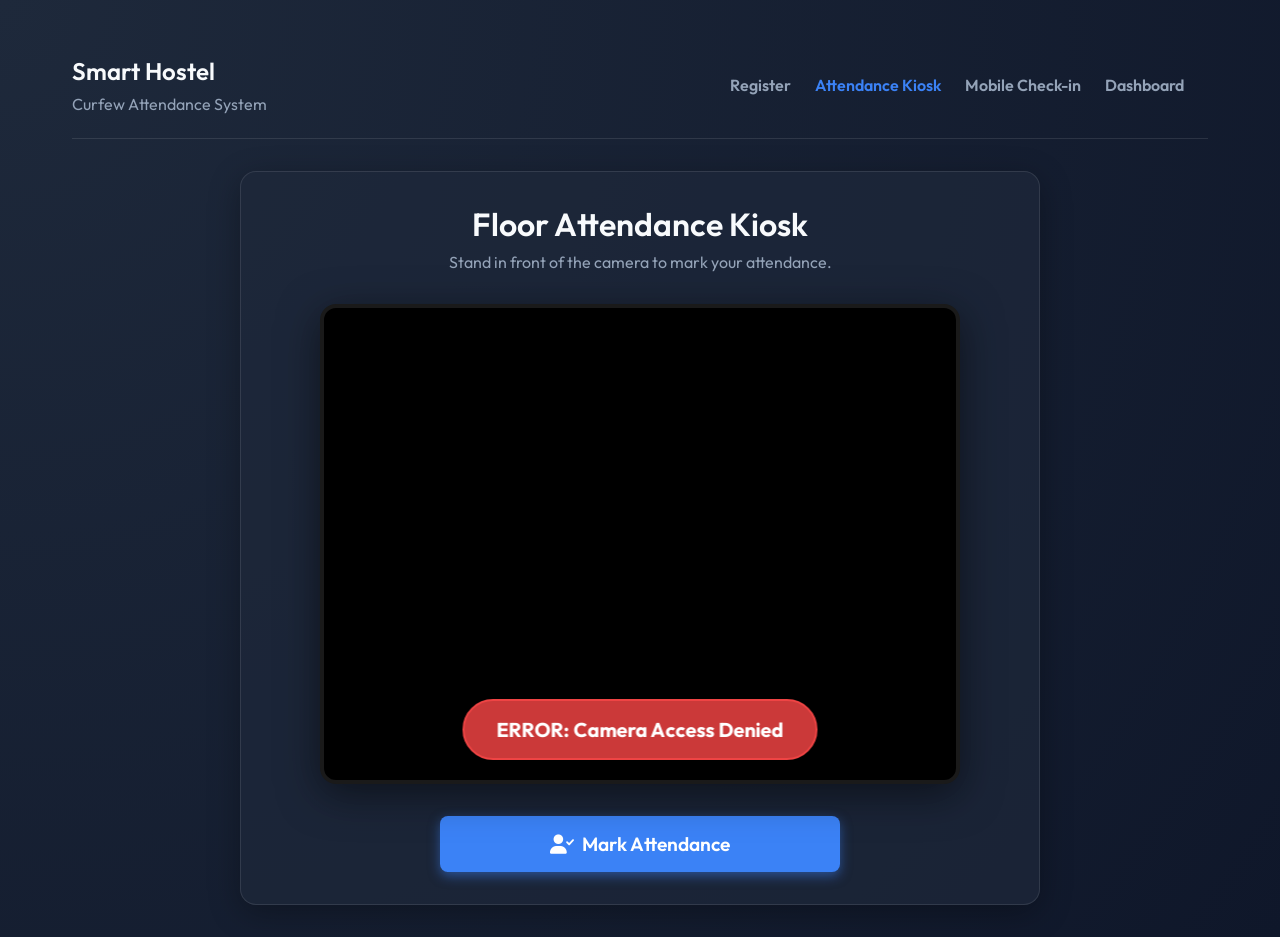
==== frontend/attendance.html @ 247e2a53 "prototype complete" ====
<!DOCTYPE html>
<html lang="en">

<head>
    <meta charset="UTF-8">
    <meta name="viewport" content="width=device-width, initial-scale=1.0">
    <title>Attendance - Smart Hostel Attendance</title>
    <link rel="stylesheet" href="index.css">
    <link rel="stylesheet" href="https://cdnjs.cloudflare.com/ajax/libs/font-awesome/6.0.0/css/all.min.css">
    <style>
        .kiosk-container {
            display: flex;
            flex-direction: column;
            align-items: center;
            max-width: 800px;
            margin: 0 auto;
            text-align: center;
            padding: 2rem;
        }

        .video-wrapper {
            position: relative;
            width: 100%;
            max-width: 640px;
            aspect-ratio: 4/3;
            border-radius: 16px;
            overflow: hidden;
            border: 4px solid var(--card-border);
            background: #000;
            box-shadow: 0 10px 40px rgba(0, 0, 0, 0.5);
            margin-bottom: 2rem;
        }

        #video {
            width: 100%;
            height: 100%;
            object-fit: cover;
            transform: scaleX(-1);
        }

        #canvas {
            display: none;
        }

        /* The scanning overlay line */
        .scan-line {
            position: absolute;
            top: 0;
            left: 0;
            width: 100%;
            height: 4px;
            background: var(--accent-color);
            box-shadow: 0 0 10px var(--accent-color), 0 0 20px var(--accent-color);
            opacity: 0.7;
            display: none;
            animation: scan 2s linear infinite;
        }

        @keyframes scan {
            0% {
                top: 0;
            }

            50% {
                top: 100%;
            }

            100% {
                top: 0;
            }
        }

        /* Result Overlay */
        .result-overlay {
            position: absolute;
            bottom: 20px;
            left: 50%;
            transform: translateX(-50%);
            padding: 1rem 2rem;
            border-radius: 999px;
            font-weight: 700;
            font-size: 1.25rem;
            display: none;
            backdrop-filter: blur(10px);
            box-shadow: 0 4px 15px rgba(0, 0, 0, 0.3);
            white-space: nowrap;
            z-index: 10;
        }

        .result-present {
            background: rgba(16, 185, 129, 0.85);
            color: white;
            border: 2px solid var(--success);
        }

        .result-unknown {
            background: rgba(239, 68, 68, 0.85);
            color: white;
            border: 2px solid var(--danger);
        }

        .result-curfew {
            background: rgba(245, 158, 11, 0.85);
            color: white;
            border: 2px solid var(--warning);
        }

        .controls {
            display: flex;
            gap: 1rem;
            width: 100%;
            max-width: 400px;
        }
    </style>
</head>

<body>
    <div class="container">
        <header class="header">
            <div>
                <h2>Smart Hostel</h2>
                <p>Curfew Attendance System</p>
            </div>
            <nav class="nav-links">
                <a href="register.html">Register</a>
                <a href="attendance.html" class="active">Attendance Kiosk</a>
                <a href="mobile.html">Mobile Check-in</a>
                <a href="dashboard.html">Dashboard</a>
                <div id="logout-container"></div>
            </nav>
        </header>

        <main class="animate-fade-in">
            <div class="glass kiosk-container">
                <h1 style="margin-bottom: 0.5rem;">Floor Attendance Kiosk</h1>
                <p style="margin-bottom: 2rem;">Stand in front of the camera to mark your attendance.</p>

                <div class="video-wrapper">
                    <video id="video" autoplay playsinline></video>
                    <canvas id="canvas"></canvas>
                    <div class="scan-line" id="scan-line"></div>
                    <div class="result-overlay" id="result-overlay"></div>
                </div>

                <div class="controls">
                    <button id="scan-btn" class="btn btn-primary"
                        style="width: 100%; font-size: 1.2rem; padding: 1rem;">
                        <i class="fas fa-user-check"></i> Mark Attendance
                    </button>
                </div>
            </div>
        </main>
    </div>

    <script>
        // --- AUTH CHECK FOR LOGOUT ---
        const token = localStorage.getItem('admin_token');
        if (token) {
            document.getElementById('logout-container').innerHTML = `
                <button onclick="logout()" class="btn btn-outline" style="padding: 0.5rem 1rem; margin-left: 1rem; border-color: var(--danger); color: var(--danger);">Logout</button>
            `;
        }

        function logout() {
            localStorage.removeItem('admin_token');
            localStorage.removeItem('admin_user');
            window.location.reload();
        }

        const video = document.getElementById('video');
        const canvas = document.getElementById('canvas');
        const scanBtn = document.getElementById('scan-btn');
        const scanLine = document.getElementById('scan-line');
        const resultOverlay = document.getElementById('result-overlay');

        // Initialize webcam
        async function initCamera() {
            try {
                const stream = await navigator.mediaDevices.getUserMedia({ video: true });
                video.srcObject = stream;
            } catch (err) {
                console.error("Error accessing camera:", err);
                showOverlay("ERROR: Camera Access Denied", "result-unknown");
            }
        }

        initCamera();

        function showOverlay(message, className) {
            resultOverlay.textContent = message;
            resultOverlay.className = `result-overlay ${className}`;
            resultOverlay.style.display = 'block';

            // Hide after 3 seconds
            setTimeout(() => {
                resultOverlay.style.display = 'none';
            }, 3000);
        }

        scanBtn.addEventListener('click', async () => {
            // UI state
            scanBtn.disabled = true;
            scanLine.style.display = 'block';
            resultOverlay.style.display = 'none';

            // Capture frame
            canvas.width = video.videoWidth;
            canvas.height = video.videoHeight;
            const ctx = canvas.getContext('2d');
            ctx.drawImage(video, 0, 0, canvas.width, canvas.height);

            canvas.toBlob(async (blob) => {
                const formData = new FormData();
                formData.append("image", blob, "scan.jpg");

                try {
                    const response = await fetch("http://localhost:8000/attendance", {
                        method: "POST",
                        body: formData
                    });

                    const data = await response.json();

                    if (data.status === "Present") {
                        showOverlay(`PRESENT: ${data.name.toUpperCase()}`, "result-present");
                    } else if (data.status === "Unknown") {
                        showOverlay("UNRECOGNIZED IDENTITY", "result-unknown");
                    } else if (data.status === "No face detected") {
                        showOverlay("NO FACE DETECTED", "result-curfew");
                    } else {
                        // e.g. Outside curfew window
                        showOverlay(data.status.toUpperCase(), "result-curfew");
                    }
                } catch (err) {
                    console.error(err);
                    showOverlay("ERROR: Server Communication Failed", "result-unknown");
                } finally {
                    scanBtn.disabled = false;
                    scanLine.style.display = 'none';
                }
            }, 'image/jpeg');
        });
    </script>
</body>

</html>
---- frontend/index.css ----
@import url('https://fonts.googleapis.com/css2?family=Outfit:wght@300;400;600;700&display=swap');

:root {
    --bg-color: #0f172a; /* Deep slate dark */
    --card-bg: rgba(30, 41, 59, 0.7); /* Glassy slate */
    --card-border: rgba(255, 255, 255, 0.1);
    --text-primary: #f8fafc;
    --text-secondary: #94a3b8;
    --accent-color: #3b82f6; /* Blue */
    --accent-glow: rgba(59, 130, 246, 0.5);
    
    --success: #10b981; /* Green */
    --danger: #ef4444; /* Red */
    --warning: #f59e0b; /* Yellow */
}

* {
    margin: 0;
    padding: 0;
    box-sizing: border-box;
    font-family: 'Outfit', sans-serif;
}

body {
    background-color: var(--bg-color);
    color: var(--text-primary);
    min-height: 100vh;
    display: flex;
    flex-direction: column;
    /* Subtle background gradient */
    background: radial-gradient(circle at top left, #1e293b, #0f172a);
}

/* Glassmorphism utility */
.glass {
    background: var(--card-bg);
    backdrop-filter: blur(12px);
    -webkit-backdrop-filter: blur(12px);
    border: 1px solid var(--card-border);
    border-radius: 16px;
    box-shadow: 0 8px 32px 0 rgba(0, 0, 0, 0.3);
}

/* Typography */
h1, h2, h3 {
    font-weight: 600;
    color: var(--text-primary);
    margin-bottom: 0.5rem;
}

p {
    color: var(--text-secondary);
}

/* Buttons */
.btn {
    padding: 0.75rem 1.5rem;
    border-radius: 8px;
    border: none;
    font-weight: 600;
    cursor: pointer;
    transition: all 0.3s ease;
    font-size: 1rem;
    display: inline-flex;
    align-items: center;
    justify-content: center;
    gap: 0.5rem;
}

.btn-primary {
    background-color: var(--accent-color);
    color: white;
    box-shadow: 0 4px 12px var(--accent-glow);
}

.btn-primary:hover {
    transform: translateY(-2px);
    box-shadow: 0 6px 16px var(--accent-glow);
    background-color: #2563eb;
}

.btn-outline {
    background: transparent;
    border: 1px solid var(--card-border);
    color: var(--text-primary);
}

.btn-outline:hover {
    background: rgba(255, 255, 255, 0.05);
}

/* Form Inputs */
.form-group {
    margin-bottom: 1.5rem;
    display: flex;
    flex-direction: column;
    gap: 0.5rem;
}

label {
    font-size: 0.9rem;
    font-weight: 600;
    color: var(--text-secondary);
}

input[type="text"], select {
    width: 100%;
    padding: 0.75rem 1rem;
    border-radius: 8px;
    border: 1px solid var(--card-border);
    background: rgba(15, 23, 42, 0.6);
    color: var(--text-primary);
    outline: none;
    transition: border-color 0.3s ease;
    appearance: none;
}

input[type="text"]:focus, select:focus {
    border-color: var(--accent-color);
}

select option {
    background: var(--bg-color);
    color: var(--text-primary);
}

/* Layout */
.container {
    max-width: 1200px;
    margin: 0 auto;
    padding: 2rem;
    width: 100%;
}

.header {
    display: flex;
    justify-content: space-between;
    align-items: center;
    padding: 1.5rem 0;
    margin-bottom: 2rem;
    border-bottom: 1px solid var(--card-border);
}

.nav-links {
    display: flex;
    gap: 1.5rem;
}

.nav-links a {
    color: var(--text-secondary);
    text-decoration: none;
    font-weight: 600;
    transition: color 0.3s ease;
}

.nav-links a:hover, .nav-links a.active {
    color: var(--accent-color);
}

/* Status Badges */
.badge {
    padding: 0.25rem 0.75rem;
    border-radius: 9999px;
    font-size: 0.85rem;
    font-weight: 600;
}

.badge-present {
    background-color: rgba(16, 185, 129, 0.1);
    color: var(--success);
    border: 1px solid rgba(16, 185, 129, 0.2);
}

.badge-unknown {
    background-color: rgba(239, 68, 68, 0.1);
    color: var(--danger);
    border: 1px solid rgba(239, 68, 68, 0.2);
}

.badge-absent {
    background-color: rgba(245, 158, 11, 0.1);
    color: var(--warning);
    border: 1px solid rgba(245, 158, 11, 0.2);
}

/* Animations */
@keyframes fadeIn {
    from { opacity: 0; transform: translateY(10px); }
    to { opacity: 1; transform: translateY(0); }
}

.animate-fade-in {
    animation: fadeIn 0.5s ease forwards;
}
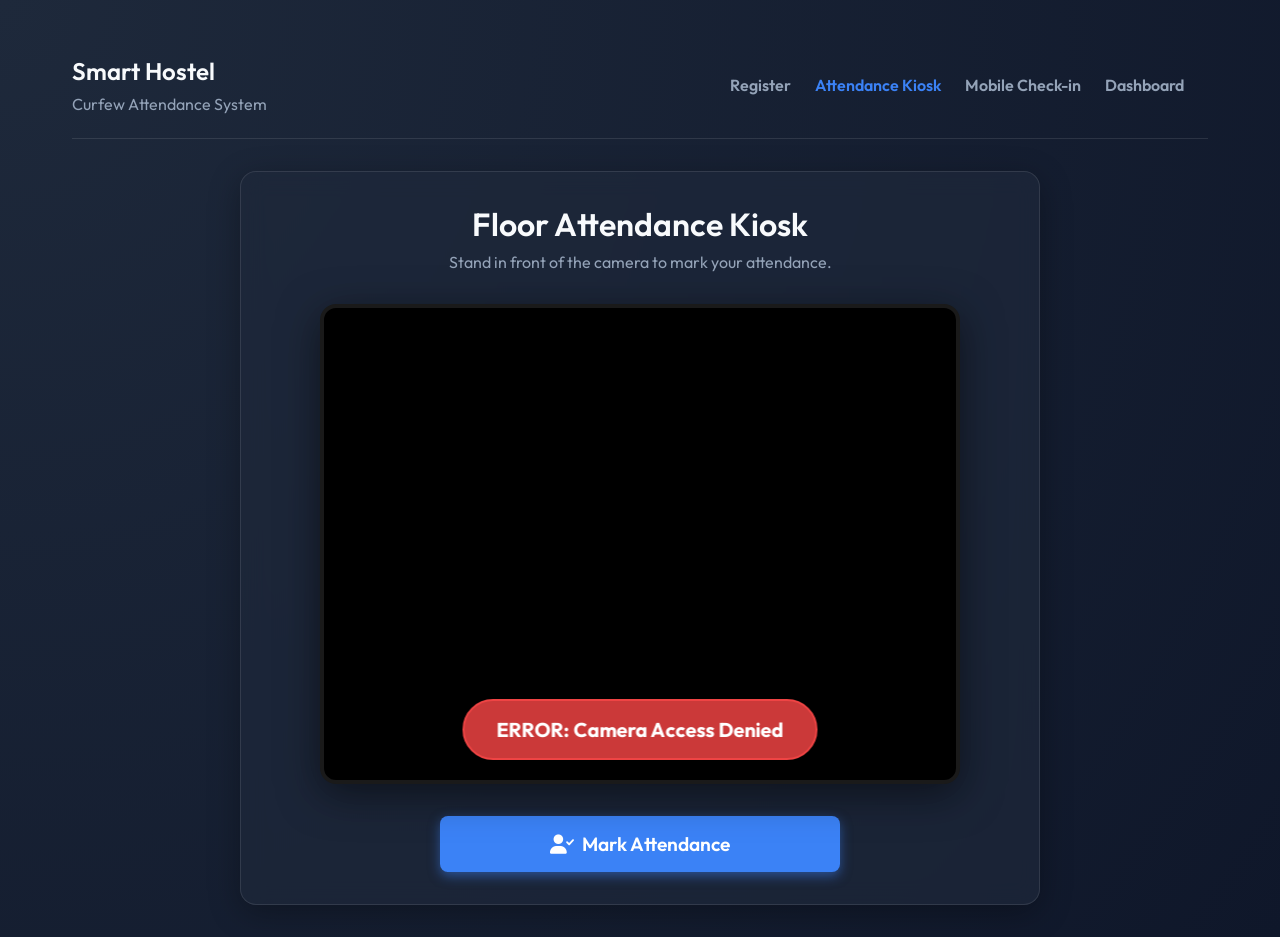
==== commit c726bd3e: "passwork field fix" ====
--- a/frontend/attendance.html
+++ b/frontend/attendance.html
@@ -5,7 +5,7 @@
     <meta charset="UTF-8">
     <meta name="viewport" content="width=device-width, initial-scale=1.0">
     <title>Attendance - Smart Hostel Attendance</title>
-    <link rel="stylesheet" href="index.css">
+    <link rel="stylesheet" href="index.css?v=1.1">
     <link rel="stylesheet" href="https://cdnjs.cloudflare.com/ajax/libs/font-awesome/6.0.0/css/all.min.css">
     <style>
         .kiosk-container {
--- a/frontend/index.css
+++ b/frontend/index.css
@@ -103,20 +103,22 @@
     color: var(--text-secondary);
 }
 
-input[type="text"], select {
+input[type="text"], input[type="password"], input[type="email"], input[type="number"], select {
     width: 100%;
-    padding: 0.75rem 1rem;
+    padding: 0.85rem 1rem;
     border-radius: 8px;
     border: 1px solid var(--card-border);
     background: rgba(15, 23, 42, 0.6);
     color: var(--text-primary);
     outline: none;
-    transition: border-color 0.3s ease;
+    transition: all 0.3s ease;
     appearance: none;
 }
 
-input[type="text"]:focus, select:focus {
+input[type="text"]:focus, input[type="password"]:focus, input[type="email"]:focus, input[type="number"]:focus, select:focus {
     border-color: var(--accent-color);
+    background: rgba(15, 23, 42, 0.8);
+    box-shadow: 0 0 0 2px var(--accent-glow);
 }
 
 select option {
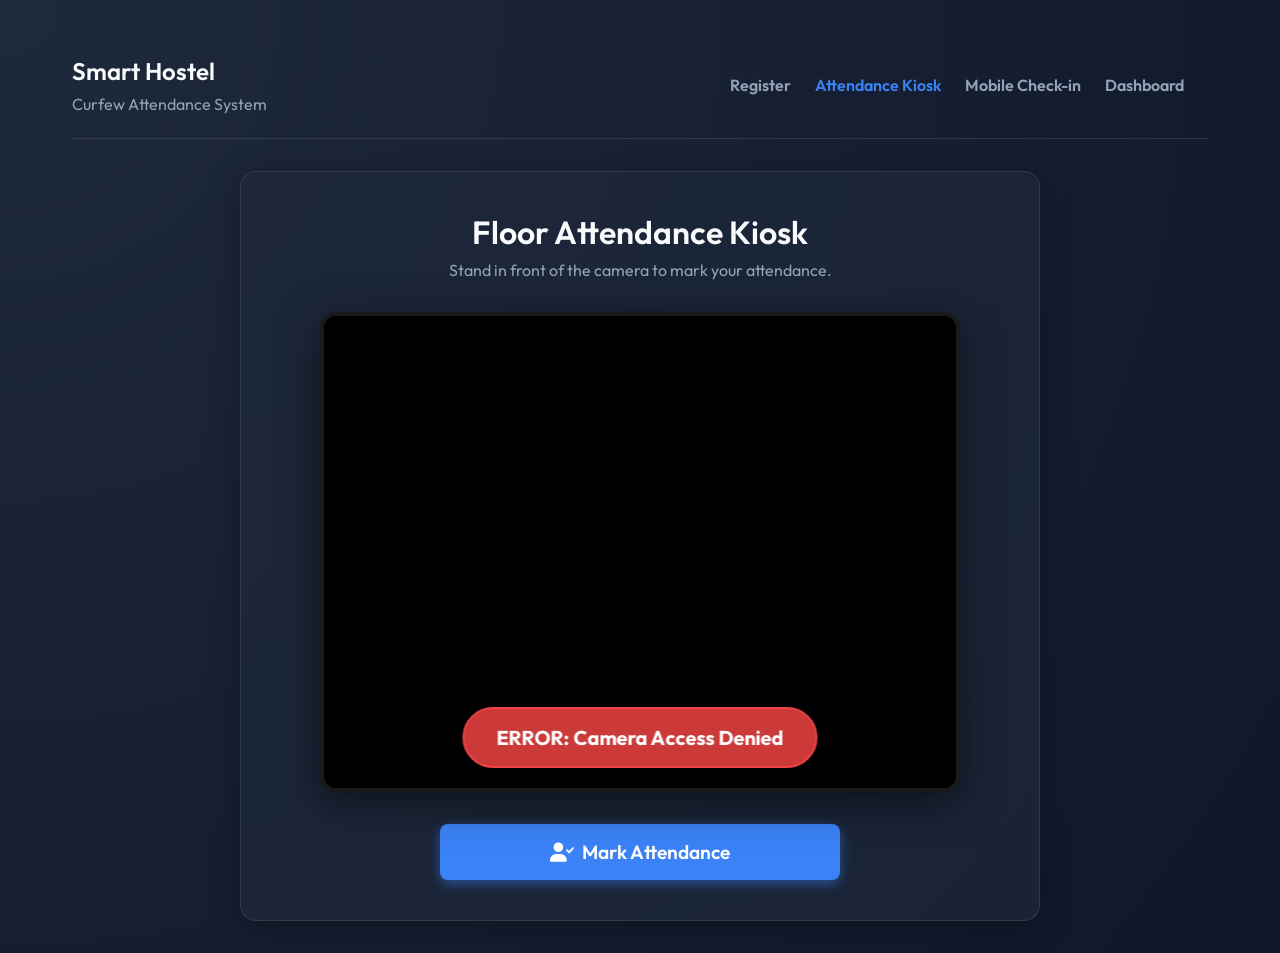
==== commit efec243e: "mobile responsive" ====
--- a/frontend/attendance.html
+++ b/frontend/attendance.html
@@ -12,10 +12,11 @@
             display: flex;
             flex-direction: column;
             align-items: center;
+            width: 100%;
             max-width: 800px;
             margin: 0 auto;
             text-align: center;
-            padding: 2rem;
+            padding: 2.5rem 1.5rem;
         }
 
         .video-wrapper {
@@ -110,6 +111,21 @@
             gap: 1rem;
             width: 100%;
             max-width: 400px;
+        }
+
+        @media (max-width: 600px) {
+            .video-wrapper {
+                border-width: 2px;
+                border-radius: 12px;
+            }
+            .kiosk-container h1 {
+                font-size: 1.5rem;
+            }
+            .result-overlay {
+                font-size: 1rem;
+                padding: 0.75rem 1.5rem;
+                width: 90%;
+            }
         }
     </style>
 </head>
--- a/frontend/index.css
+++ b/frontend/index.css
@@ -194,3 +194,46 @@
 .animate-fade-in {
     animation: fadeIn 0.5s ease forwards;
 }
+
+/* Media Queries for Responsiveness */
+@media (max-width: 768px) {
+    .container {
+        padding: 1rem;
+    }
+
+    .header {
+        flex-direction: column;
+        text-align: center;
+        gap: 1.5rem;
+    }
+
+    .nav-links {
+        flex-wrap: wrap;
+        justify-content: center;
+        gap: 1rem;
+        width: 100%;
+    }
+
+    .nav-links a {
+        font-size: 0.9rem;
+    }
+
+    .btn {
+        width: 100%; /* Force buttons to full width on small screens */
+    }
+}
+
+@media (max-width: 480px) {
+    .nav-links {
+        display: grid;
+        grid-template-columns: 1fr 1fr;
+        gap: 0.5rem;
+    }
+
+    .nav-links a {
+        padding: 0.5rem;
+        background: rgba(255, 255, 255, 0.03);
+        border-radius: 6px;
+        text-align: center;
+    }
+}
